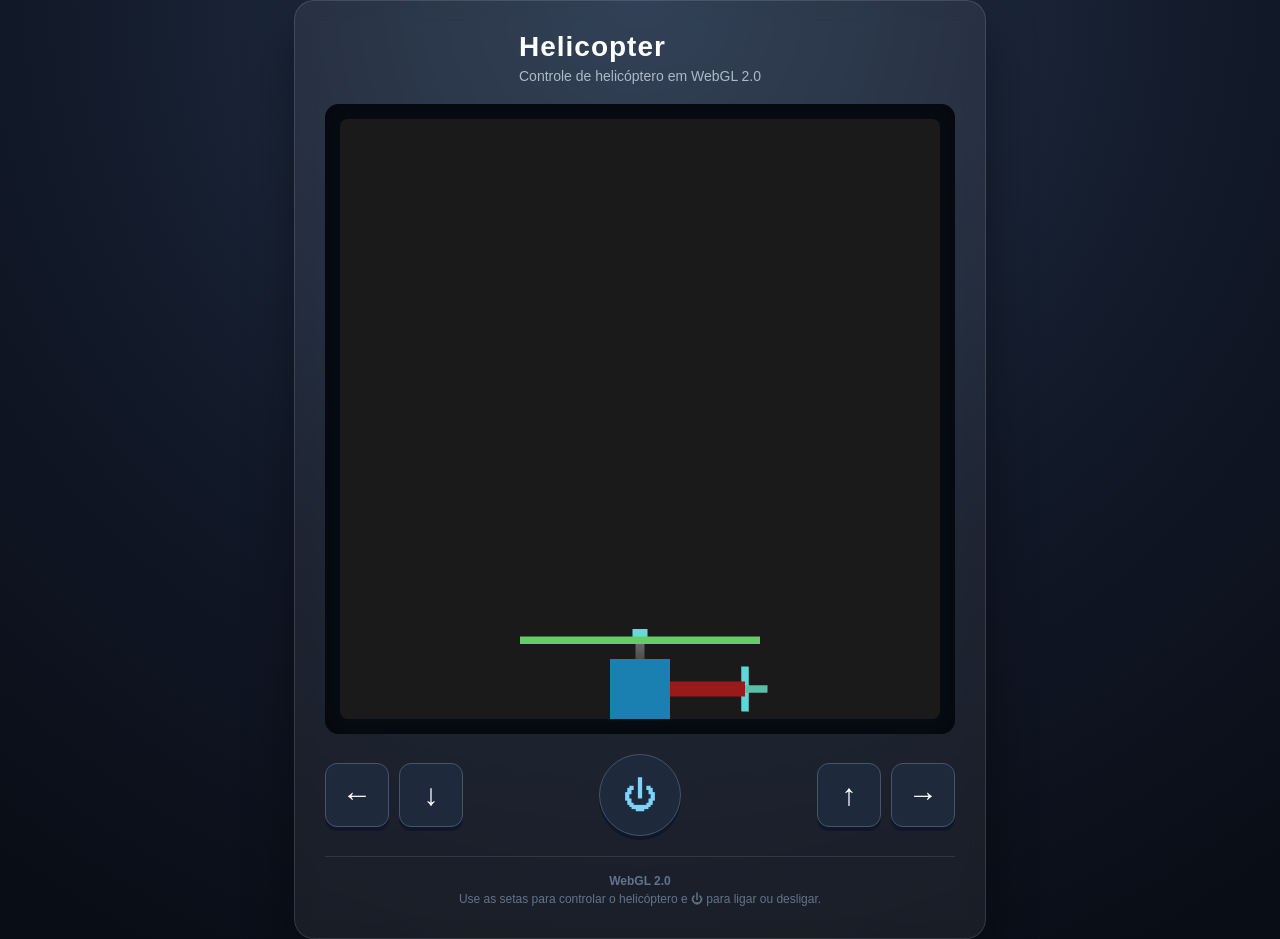
==== Exercicio5/Helicoptero/index.html @ cdbf2f28 "Adicionando Exercício 5 - Helicoptero" ====
<!DOCTYPE html>
<html lang="pt-BR">

<head>

    <meta charset="UTF-8">

    <meta name="viewport"
          content="width=device-width, initial-scale=1.0">

    <title>Helicopter</title>

    <style>

        * {
            box-sizing: border-box;
        }

        body {
            margin: 0;
            min-height: 100vh;

            display: flex;
            justify-content: center;
            align-items: center;

            font-family: Arial, Helvetica, sans-serif;

            background:
                radial-gradient(
                    circle at top,
                    #26364d,
                    #111827 55%,
                    #080c14
                );

            color: white;
        }


        /* ==================================================
           CONTAINER PRINCIPAL
        ================================================== */

        .container {
            display: flex;
            flex-direction: column;
            align-items: center;

            gap: 20px;

            padding: 30px;

            background: rgba(255, 255, 255, 0.06);

            border: 1px solid rgba(255, 255, 255, 0.12);

            border-radius: 20px;

            box-shadow:
                0 20px 50px rgba(0, 0, 0, 0.4);

            backdrop-filter: blur(10px);
        }


        /* ==================================================
           TÍTULO
        ================================================== */

        h1 {
            margin: 0;

            font-size: 28px;

            letter-spacing: 1px;
        }

        .subtitle {
            margin: 5px 0 0;

            color: #aeb9c9;

            font-size: 14px;

            text-align: center;
        }


        /* ==================================================
           CANVAS
        ================================================== */

        .canvas-container {
            display: flex;
            justify-content: center;
            align-items: center;

            padding: 15px;

            background: #080c14;

            border-radius: 14px;

            box-shadow:
                inset 0 0 30px rgba(0, 0, 0, 0.5);
        }

        canvas {
            display: block;

            width: 600px;
            height: 600px;

            max-width: 100%;

            border-radius: 8px;
        }


        /* ==================================================
           PAINEL DOS CONTROLES
        ================================================== */

        .control-panel {
            width: 100%;

            display: grid;

            grid-template-columns: 1fr auto 1fr;

            align-items: center;

            column-gap: 25px;
        }


        /* ==================================================
           CONTROLES ESQUERDA / DIREITA
        ================================================== */

        .control-group {
            display: flex;

            align-items: center;

            gap: 10px;
        }

        .control-group.left {
            justify-content: flex-start;
        }

        .control-group.right {
            justify-content: flex-end;
        }


        /* ==================================================
           BOTÕES DE MOVIMENTO
        ================================================== */

        .control-button {
            width: 64px;
            height: 64px;

            display: flex;
            justify-content: center;
            align-items: center;

            padding: 0;

            border: 1px solid #475569;

            border-radius: 12px;

            background: #1e293b;

            color: white;

            font-size: 30px;

            cursor: pointer;

            user-select: none;
            -webkit-user-select: none;

            touch-action: none;

            box-shadow:
                0 4px 0 #0f172a;

            transition:
                transform 0.05s,
                background 0.1s;
        }

        .control-button:hover {
            background: #334155;
        }

        .control-button:active {
            transform: translateY(4px);

            box-shadow:
                0 0 0 #0f172a;

            background: #475569;
        }


        /* ==================================================
           BOTÃO LIGAR / DESLIGAR
        ================================================== */

        .start-button {
            width: 82px;
            height: 82px;

            display: flex;
            justify-content: center;
            align-items: center;

            padding: 0;

            border: 1px solid #475569;

            border-radius: 50%;

            background: #1e293b;

            color: #7dd3fc;

            font-size: 34px;

            cursor: pointer;

            user-select: none;
            -webkit-user-select: none;

            touch-action: none;

            box-shadow:
                0 4px 0 #0f172a;

            transition:
                transform 0.05s,
                background 0.1s;
        }

        .start-button:hover {
            background: #334155;
        }

        .start-button:active {
            transform: translateY(4px);

            box-shadow:
                0 0 0 #0f172a;

            background: #475569;
        }


        /* ==================================================
           RODAPÉ
        ================================================== */

        .footer {
            width: 100%;

            padding-top: 15px;

            border-top:
                1px solid rgba(255, 255, 255, 0.1);

            color: #64748b;

            font-size: 12px;

            line-height: 1.5;

            text-align: center;
        }


        /* ==================================================
           CELULAR
        ================================================== */

        @media (max-width: 650px) {

            body {
                align-items: flex-start;
            }

            .container {
                width: 100%;

                min-height: 100vh;

                padding:
                    15px
                    10px
                    20px;

                border-radius: 0;

                gap: 15px;
            }

            h1 {
                font-size: 24px;
            }

            .subtitle {
                font-size: 12px;
            }

            .canvas-container {
                width: 100%;

                padding: 8px;
            }

            canvas {
                width: 100%;
                height: auto;
            }


            /* Controles ocupam toda a largura */

            .control-panel {
                width: 100%;

                column-gap: 8px;
            }


            .control-group {
                gap: 6px;
            }

            .control-button {
                width: 58px;
                height: 58px;

                font-size: 26px;
            }

            .start-button {
                width: 72px;
                height: 72px;

                font-size: 30px;
            }

            .footer {
                font-size: 11px;
            }
        }


        /* ==================================================
           CELULARES PEQUENOS
        ================================================== */

        @media (max-width: 400px) {

            .container {
                padding-left: 6px;
                padding-right: 6px;
            }

            .control-group {
                gap: 4px;
            }

            .control-button {
                width: 52px;
                height: 52px;

                font-size: 23px;
            }

            .start-button {
                width: 64px;
                height: 64px;

                font-size: 27px;
            }
        }

    </style>

</head>


<body>

    <div class="container">


        <!-- ==================================================
             TÍTULO
        ================================================== -->

        <div>

            <h1>Helicopter</h1>

            <p class="subtitle">
                Controle de helicóptero em WebGL 2.0
            </p>

        </div>


        <!-- ==================================================
             CANVAS
        ================================================== -->

        <div class="canvas-container">

            <canvas
                id="canvas"
                width="600"
                height="600">
            </canvas>

        </div>


        <!-- ==================================================
             CONTROLES
        ================================================== -->

        <div class="control-panel">


            <!-- ==============================================
                 POLEGAR ESQUERDO
            =============================================== -->

            <div class="control-group left">

                <button
                    id="btnLeft"
                    class="control-button">
                    ←
                </button>

                <button
                    id="btnDown"
                    class="control-button">
                    ↓
                </button>

            </div>


            <!-- ==============================================
                 BOTÃO CENTRAL
            =============================================== -->

            <button
                id="btnStart"
                class="start-button">
                ⏻
            </button>


            <!-- ==============================================
                 POLEGAR DIREITO
            =============================================== -->

            <div class="control-group right">

                <button
                    id="btnUp"
                    class="control-button">
                    ↑
                </button>

                <button
                    id="btnRight"
                    class="control-button">
                    →
                </button>

            </div>

        </div>


        <!-- ==================================================
             RODAPÉ
        ================================================== -->

        <div class="footer">

            <strong>WebGL 2.0</strong><br>

            Use as setas para controlar o helicóptero
            e ⏻ para ligar ou desligar.

        </div>

    </div>


    <!-- ==================================================
         JAVASCRIPT
    ================================================== -->

    <script src="m4.js"></script>
    <script src="helicopterGeometry.js"></script>
    <script src="renderer.js"></script>
    <script src="sceneObject.js"></script>
    <script src="scene.js"></script>
    <script src="main.js"></script>

</body>

</html>
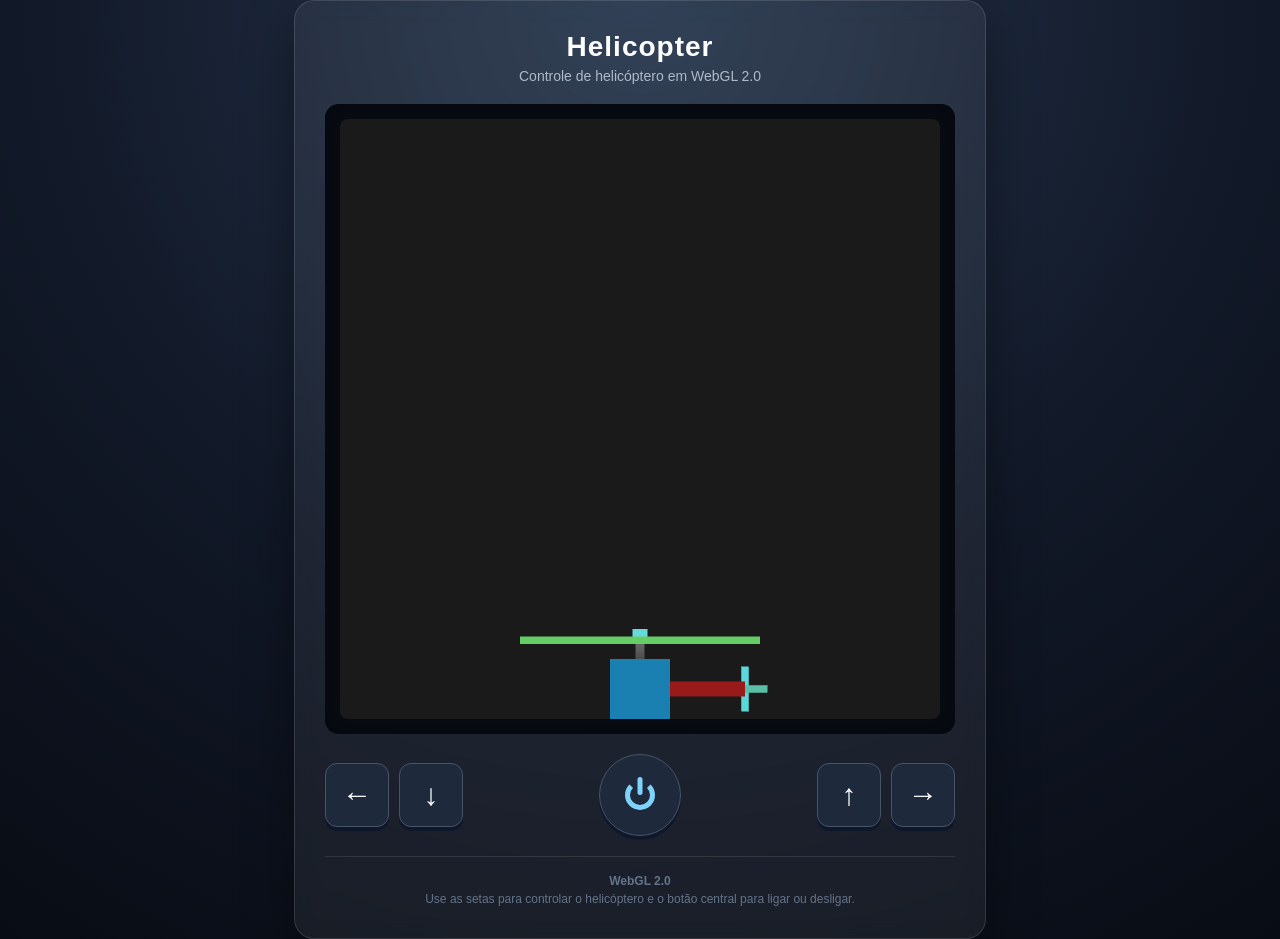
==== commit 2f73e144: "Melhorando ajustes para o celular" ====
--- a/Exercicio5/Helicoptero/index.html
+++ b/Exercicio5/Helicoptero/index.html
@@ -10,11 +10,17 @@
 
     <title>Helicopter</title>
 
+
     <style>
 
         * {
             box-sizing: border-box;
         }
+
+
+        /* ==================================================
+           PÁGINA
+        ================================================== */
 
         body {
             margin: 0;
@@ -74,7 +80,10 @@
             font-size: 28px;
 
             letter-spacing: 1px;
-        }
+
+            text-align: center;
+        }
+
 
         .subtitle {
             margin: 5px 0 0;
@@ -106,6 +115,7 @@
                 inset 0 0 30px rgba(0, 0, 0, 0.5);
         }
 
+
         canvas {
             display: block;
 
@@ -127,7 +137,10 @@
 
             display: grid;
 
-            grid-template-columns: 1fr auto 1fr;
+            grid-template-columns:
+                1fr
+                auto
+                1fr;
 
             align-items: center;
 
@@ -136,7 +149,7 @@
 
 
         /* ==================================================
-           CONTROLES ESQUERDA / DIREITA
+           GRUPOS ESQUERDO / DIREITO
         ================================================== */
 
         .control-group {
@@ -147,10 +160,12 @@
             gap: 10px;
         }
 
+
         .control-group.left {
             justify-content: flex-start;
         }
 
+
         .control-group.right {
             justify-content: flex-end;
         }
@@ -161,6 +176,7 @@
         ================================================== */
 
         .control-button {
+
             width: 64px;
             height: 64px;
 
@@ -178,12 +194,17 @@
 
             color: white;
 
+            font-family: Arial, Helvetica, sans-serif;
+
             font-size: 30px;
+
+            line-height: 1;
 
             cursor: pointer;
 
             user-select: none;
             -webkit-user-select: none;
+            -webkit-touch-callout: none;
 
             touch-action: none;
 
@@ -195,10 +216,12 @@
                 background 0.1s;
         }
 
+
         .control-button:hover {
             background: #334155;
         }
 
+
         .control-button:active {
             transform: translateY(4px);
 
@@ -214,6 +237,7 @@
         ================================================== */
 
         .start-button {
+
             width: 82px;
             height: 82px;
 
@@ -231,12 +255,11 @@
 
             color: #7dd3fc;
 
-            font-size: 34px;
-
             cursor: pointer;
 
             user-select: none;
             -webkit-user-select: none;
+            -webkit-touch-callout: none;
 
             touch-action: none;
 
@@ -248,10 +271,12 @@
                 background 0.1s;
         }
 
+
         .start-button:hover {
             background: #334155;
         }
 
+
         .start-button:active {
             transform: translateY(4px);
 
@@ -263,10 +288,53 @@
 
 
         /* ==================================================
+           ÍCONE POWER
+        ================================================== */
+
+        .power-icon {
+
+            position: relative;
+
+            width: 30px;
+            height: 30px;
+
+            display: block;
+
+            border: 5px solid currentColor;
+
+            border-top-color: transparent;
+
+            border-radius: 50%;
+        }
+
+
+        .power-icon::before {
+
+            content: "";
+
+            position: absolute;
+
+            left: 50%;
+            top: -8px;
+
+            width: 5px;
+            height: 18px;
+
+            transform:
+                translateX(-50%);
+
+            background: currentColor;
+
+            border-radius: 3px;
+        }
+
+
+        /* ==================================================
            RODAPÉ
         ================================================== */
 
         .footer {
+
             width: 100%;
 
             padding-top: 15px;
@@ -291,105 +359,196 @@
         @media (max-width: 650px) {
 
             body {
+
                 align-items: flex-start;
-            }
+
+            }
+
 
             .container {
+
+                width: 100vw;
+
+                min-height: 100vh;
+
+                padding:
+                    12px
+                    6px
+                    20px;
+
+                border-radius: 0;
+
+                gap: 12px;
+
+            }
+
+
+            h1 {
+
+                font-size: 24px;
+
+            }
+
+
+            .subtitle {
+
+                font-size: 12px;
+
+            }
+
+
+            /* ----------------------------------------------
+               CANVAS MAIOR
+            ---------------------------------------------- */
+
+            .canvas-container {
+
+                width: 98vw;
+
+                padding: 6px;
+
+            }
+
+
+            canvas {
+
                 width: 100%;
 
-                min-height: 100vh;
-
-                padding:
-                    15px
-                    10px
-                    20px;
-
-                border-radius: 0;
-
-                gap: 15px;
-            }
-
-            h1 {
+                height: auto;
+
+            }
+
+
+            /* ----------------------------------------------
+               CONTROLES
+            ---------------------------------------------- */
+
+            .control-panel {
+
+                width: 98vw;
+
+                column-gap: 8px;
+
+            }
+
+
+            .control-group {
+
+                gap: 6px;
+
+            }
+
+
+            .control-button {
+
+                width: 62px;
+
+                height: 62px;
+
+                font-size: 27px;
+
+            }
+
+
+            .start-button {
+
+                width: 74px;
+
+                height: 74px;
+
+            }
+
+
+            .power-icon {
+
+                width: 27px;
+
+                height: 27px;
+
+                border-width: 4px;
+
+            }
+
+
+            .power-icon::before {
+
+                width: 4px;
+
+                height: 16px;
+
+            }
+
+
+            .footer {
+
+                font-size: 11px;
+
+            }
+
+        }
+
+
+        /* ==================================================
+           CELULARES PEQUENOS
+        ================================================== */
+
+        @media (max-width: 400px) {
+
+            .container {
+
+                padding-left: 4px;
+
+                padding-right: 4px;
+
+            }
+
+
+            .control-group {
+
+                gap: 4px;
+
+            }
+
+
+            .control-button {
+
+                width: 54px;
+
+                height: 54px;
+
                 font-size: 24px;
-            }
-
-            .subtitle {
-                font-size: 12px;
-            }
-
-            .canvas-container {
-                width: 100%;
-
-                padding: 8px;
-            }
-
-            canvas {
-                width: 100%;
-                height: auto;
-            }
-
-
-            /* Controles ocupam toda a largura */
-
-            .control-panel {
-                width: 100%;
-
-                column-gap: 8px;
-            }
-
-
-            .control-group {
-                gap: 6px;
-            }
-
-            .control-button {
-                width: 58px;
-                height: 58px;
-
-                font-size: 26px;
-            }
+
+            }
+
 
             .start-button {
-                width: 72px;
-                height: 72px;
-
-                font-size: 30px;
-            }
-
-            .footer {
-                font-size: 11px;
-            }
-        }
-
-
-        /* ==================================================
-           CELULARES PEQUENOS
-        ================================================== */
-
-        @media (max-width: 400px) {
-
-            .container {
-                padding-left: 6px;
-                padding-right: 6px;
-            }
-
-            .control-group {
-                gap: 4px;
-            }
-
-            .control-button {
-                width: 52px;
-                height: 52px;
-
-                font-size: 23px;
-            }
-
-            .start-button {
-                width: 64px;
-                height: 64px;
-
-                font-size: 27px;
-            }
+
+                width: 66px;
+
+                height: 66px;
+
+            }
+
+
+            .power-icon {
+
+                width: 25px;
+
+                height: 25px;
+
+                border-width: 4px;
+
+            }
+
+
+            .power-icon::before {
+
+                width: 4px;
+
+                height: 15px;
+
+            }
+
         }
 
     </style>
@@ -398,6 +557,7 @@
 
 
 <body>
+
 
     <div class="container">
 
@@ -447,13 +607,16 @@
 
                 <button
                     id="btnLeft"
-                    class="control-button">
+                    class="control-button"
+                    aria-label="Mover para esquerda">
                     ←
                 </button>
 
+
                 <button
                     id="btnDown"
-                    class="control-button">
+                    class="control-button"
+                    aria-label="Mover para baixo">
                     ↓
                 </button>
 
@@ -466,8 +629,11 @@
 
             <button
                 id="btnStart"
-                class="start-button">
-                ⏻
+                class="start-button"
+                aria-label="Ligar ou desligar helicóptero">
+
+                <span class="power-icon"></span>
+
             </button>
 
 
@@ -479,13 +645,16 @@
 
                 <button
                     id="btnUp"
-                    class="control-button">
+                    class="control-button"
+                    aria-label="Mover para cima">
                     ↑
                 </button>
 
+
                 <button
                     id="btnRight"
-                    class="control-button">
+                    class="control-button"
+                    aria-label="Mover para direita">
                     →
                 </button>
 
@@ -503,7 +672,7 @@
             <strong>WebGL 2.0</strong><br>
 
             Use as setas para controlar o helicóptero
-            e ⏻ para ligar ou desligar.
+            e o botão central para ligar ou desligar.
 
         </div>
 
@@ -515,12 +684,18 @@
     ================================================== -->
 
     <script src="m4.js"></script>
+
     <script src="helicopterGeometry.js"></script>
+
     <script src="renderer.js"></script>
+
     <script src="sceneObject.js"></script>
+
     <script src="scene.js"></script>
+
     <script src="main.js"></script>
 
+
 </body>
 
 </html>
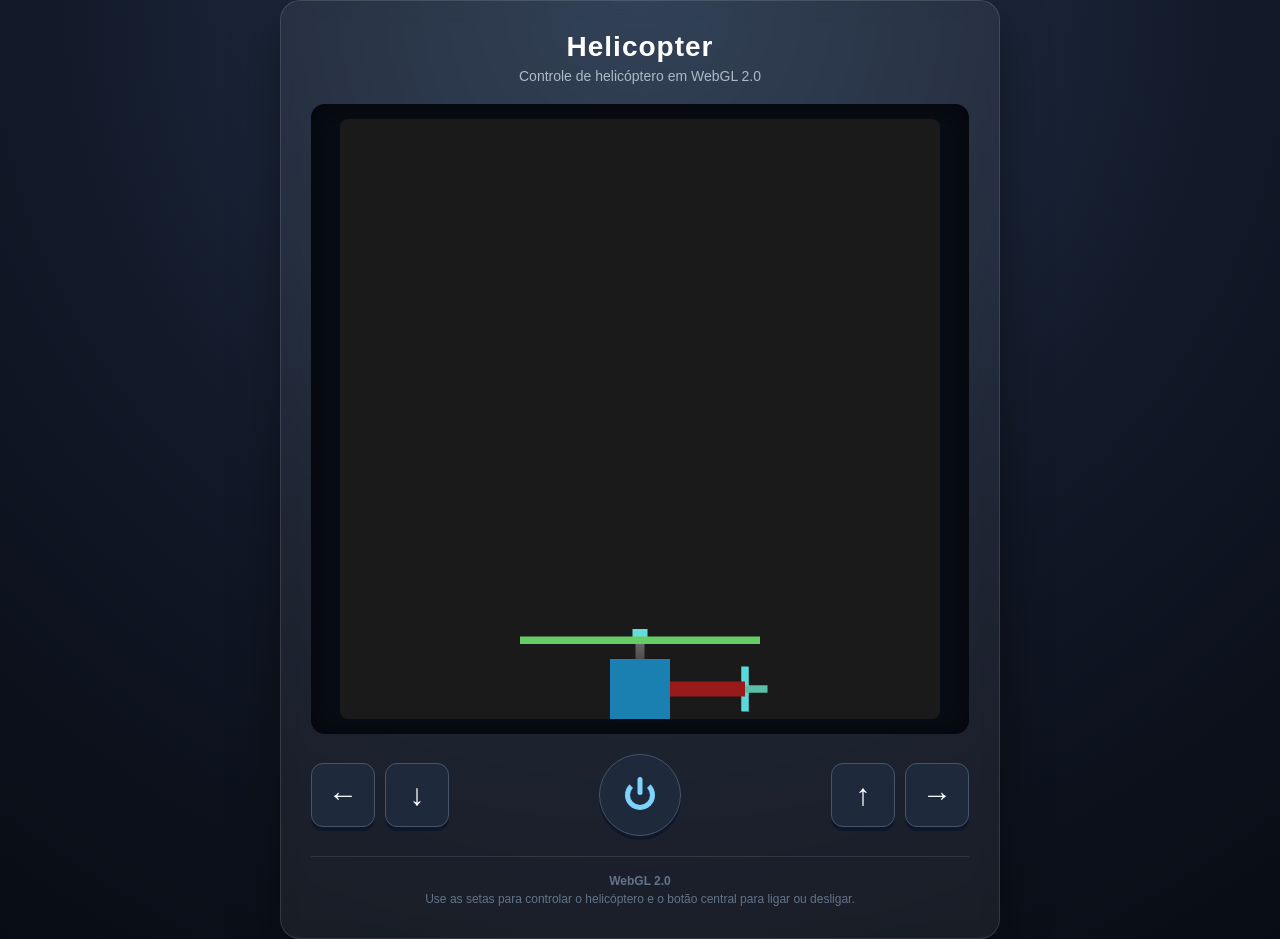
==== commit 33a33969: "Melhorando comportamento no celular" ====
--- a/Exercicio5/Helicoptero/index.html
+++ b/Exercicio5/Helicoptero/index.html
@@ -6,7 +6,9 @@
     <meta charset="UTF-8">
 
     <meta name="viewport"
-          content="width=device-width, initial-scale=1.0">
+          content="width=device-width, initial-scale=1.0,
+                   maximum-scale=1.0,
+                   user-scalable=no">
 
     <title>Helicopter</title>
 
@@ -18,12 +20,19 @@
         }
 
 
-        /* ==================================================
-           PÁGINA
-        ================================================== */
-
+        html,
         body {
             margin: 0;
+            padding: 0;
+
+            width: 100%;
+            min-height: 100%;
+
+            overflow-x: hidden;
+        }
+
+
+        body {
             min-height: 100vh;
 
             display: flex;
@@ -41,14 +50,20 @@
                 );
 
             color: white;
-        }
-
-
-        /* ==================================================
-           CONTAINER PRINCIPAL
+
+            user-select: none;
+            -webkit-user-select: none;
+            -webkit-touch-callout: none;
+        }
+
+
+        /* ==================================================
+           CONTAINER
         ================================================== */
 
         .container {
+            width: min(100%, 720px);
+
             display: flex;
             flex-direction: column;
             align-items: center;
@@ -101,6 +116,9 @@
         ================================================== */
 
         .canvas-container {
+
+            width: 100%;
+
             display: flex;
             justify-content: center;
             align-items: center;
@@ -113,10 +131,13 @@
 
             box-shadow:
                 inset 0 0 30px rgba(0, 0, 0, 0.5);
+
+            touch-action: none;
         }
 
 
         canvas {
+
             display: block;
 
             width: 600px;
@@ -124,15 +145,20 @@
 
             max-width: 100%;
 
+            aspect-ratio: 1 / 1;
+
             border-radius: 8px;
-        }
-
-
-        /* ==================================================
-           PAINEL DOS CONTROLES
+
+            touch-action: none;
+        }
+
+
+        /* ==================================================
+           CONTROLES
         ================================================== */
 
         .control-panel {
+
             width: 100%;
 
             display: grid;
@@ -145,19 +171,20 @@
             align-items: center;
 
             column-gap: 25px;
-        }
-
-
-        /* ==================================================
-           GRUPOS ESQUERDO / DIREITO
-        ================================================== */
+
+            touch-action: none;
+        }
+
 
         .control-group {
+
             display: flex;
 
             align-items: center;
 
             gap: 10px;
+
+            touch-action: none;
         }
 
 
@@ -202,12 +229,16 @@
 
             cursor: pointer;
 
+            outline: none;
+
             user-select: none;
             -webkit-user-select: none;
             -webkit-touch-callout: none;
 
             touch-action: none;
 
+            -webkit-tap-highlight-color: transparent;
+
             box-shadow:
                 0 4px 0 #0f172a;
 
@@ -233,7 +264,7 @@
 
 
         /* ==================================================
-           BOTÃO LIGAR / DESLIGAR
+           BOTÃO POWER
         ================================================== */
 
         .start-button {
@@ -257,12 +288,16 @@
 
             cursor: pointer;
 
+            outline: none;
+
             user-select: none;
             -webkit-user-select: none;
             -webkit-touch-callout: none;
 
             touch-action: none;
 
+            -webkit-tap-highlight-color: transparent;
+
             box-shadow:
                 0 4px 0 #0f172a;
 
@@ -360,7 +395,9 @@
 
             body {
 
-                align-items: flex-start;
+                display: block;
+
+                min-height: 100vh;
 
             }
 
@@ -368,44 +405,55 @@
             .container {
 
                 width: 100vw;
+                max-width: none;
 
                 min-height: 100vh;
 
                 padding:
-                    12px
-                    6px
-                    20px;
+                    10px
+                    8px
+                    18px;
+
+                gap: 10px;
+
+                border: none;
 
                 border-radius: 0;
 
-                gap: 12px;
-
+                box-shadow: none;
+
+                background:
+                    rgba(255, 255, 255, 0.03);
             }
 
 
             h1 {
 
-                font-size: 24px;
+                font-size: 23px;
 
             }
 
 
             .subtitle {
 
-                font-size: 12px;
+                margin-top: 3px;
+
+                font-size: 11px;
 
             }
 
 
             /* ----------------------------------------------
-               CANVAS MAIOR
+               CANVAS
             ---------------------------------------------- */
 
             .canvas-container {
 
-                width: 98vw;
-
-                padding: 6px;
+                width: calc(100vw - 16px);
+
+                padding: 5px;
+
+                border-radius: 12px;
 
             }
 
@@ -414,7 +462,11 @@
 
                 width: 100%;
 
+                max-width: none;
+
                 height: auto;
+
+                aspect-ratio: 1 / 1;
 
             }
 
@@ -425,45 +477,50 @@
 
             .control-panel {
 
-                width: 98vw;
-
-                column-gap: 8px;
+                width: calc(100vw - 16px);
+
+                grid-template-columns:
+                    1fr
+                    auto
+                    1fr;
+
+                column-gap: 5px;
 
             }
 
 
             .control-group {
 
-                gap: 6px;
+                gap: 5px;
 
             }
 
 
             .control-button {
 
-                width: 62px;
-
-                height: 62px;
-
-                font-size: 27px;
+                width: 64px;
+
+                height: 64px;
+
+                font-size: 28px;
 
             }
 
 
             .start-button {
 
-                width: 74px;
-
-                height: 74px;
+                width: 76px;
+
+                height: 76px;
 
             }
 
 
             .power-icon {
 
-                width: 27px;
-
-                height: 27px;
+                width: 28px;
+
+                height: 28px;
 
                 border-width: 4px;
 
@@ -474,47 +531,61 @@
 
                 width: 4px;
 
-                height: 16px;
+                height: 17px;
 
             }
 
 
             .footer {
 
-                font-size: 11px;
-
-            }
-
-        }
-
-
-        /* ==================================================
-           CELULARES PEQUENOS
-        ================================================== */
-
-        @media (max-width: 400px) {
+                padding-top: 8px;
+
+                font-size: 10px;
+
+            }
+        }
+
+
+        /* ==================================================
+           CELULAR PEQUENO
+        ================================================== */
+
+        @media (max-width: 380px) {
 
             .container {
 
-                padding-left: 4px;
-
-                padding-right: 4px;
+                padding-left: 5px;
+                padding-right: 5px;
+
+            }
+
+
+            .canvas-container {
+
+                width: calc(100vw - 10px);
+
+            }
+
+
+            .control-panel {
+
+                width: calc(100vw - 10px);
 
             }
 
 
             .control-group {
 
-                gap: 4px;
+                gap: 3px;
 
             }
 
 
             .control-button {
 
-                width: 54px;
-
-                height: 54px;
+                width: 56px;
+
+                height: 56px;
 
                 font-size: 24px;
 
@@ -523,32 +594,11 @@
 
             .start-button {
 
-                width: 66px;
-
-                height: 66px;
-
-            }
-
-
-            .power-icon {
-
-                width: 25px;
-
-                height: 25px;
-
-                border-width: 4px;
-
-            }
-
-
-            .power-icon::before {
-
-                width: 4px;
-
-                height: 15px;
-
-            }
-
+                width: 68px;
+
+                height: 68px;
+
+            }
         }
 
     </style>
@@ -599,37 +649,40 @@
         <div class="control-panel">
 
 
-            <!-- ==============================================
-                 POLEGAR ESQUERDO
-            =============================================== -->
+            <!-- POLEGAR ESQUERDO -->
 
             <div class="control-group left">
 
                 <button
                     id="btnLeft"
                     class="control-button"
+                    type="button"
                     aria-label="Mover para esquerda">
+
                     ←
+
                 </button>
 
 
                 <button
                     id="btnDown"
                     class="control-button"
+                    type="button"
                     aria-label="Mover para baixo">
+
                     ↓
+
                 </button>
 
             </div>
 
 
-            <!-- ==============================================
-                 BOTÃO CENTRAL
-            =============================================== -->
+            <!-- BOTÃO CENTRAL -->
 
             <button
                 id="btnStart"
                 class="start-button"
+                type="button"
                 aria-label="Ligar ou desligar helicóptero">
 
                 <span class="power-icon"></span>
@@ -637,25 +690,29 @@
             </button>
 
 
-            <!-- ==============================================
-                 POLEGAR DIREITO
-            =============================================== -->
+            <!-- POLEGAR DIREITO -->
 
             <div class="control-group right">
 
                 <button
                     id="btnUp"
                     class="control-button"
+                    type="button"
                     aria-label="Mover para cima">
+
                     ↑
+
                 </button>
 
 
                 <button
                     id="btnRight"
                     class="control-button"
+                    type="button"
                     aria-label="Mover para direita">
+
                     →
+
                 </button>
 
             </div>
@@ -684,18 +741,12 @@
     ================================================== -->
 
     <script src="m4.js"></script>
-
     <script src="helicopterGeometry.js"></script>
-
     <script src="renderer.js"></script>
-
     <script src="sceneObject.js"></script>
-
     <script src="scene.js"></script>
-
     <script src="main.js"></script>
 
-
 </body>
 
-</html>+</html>
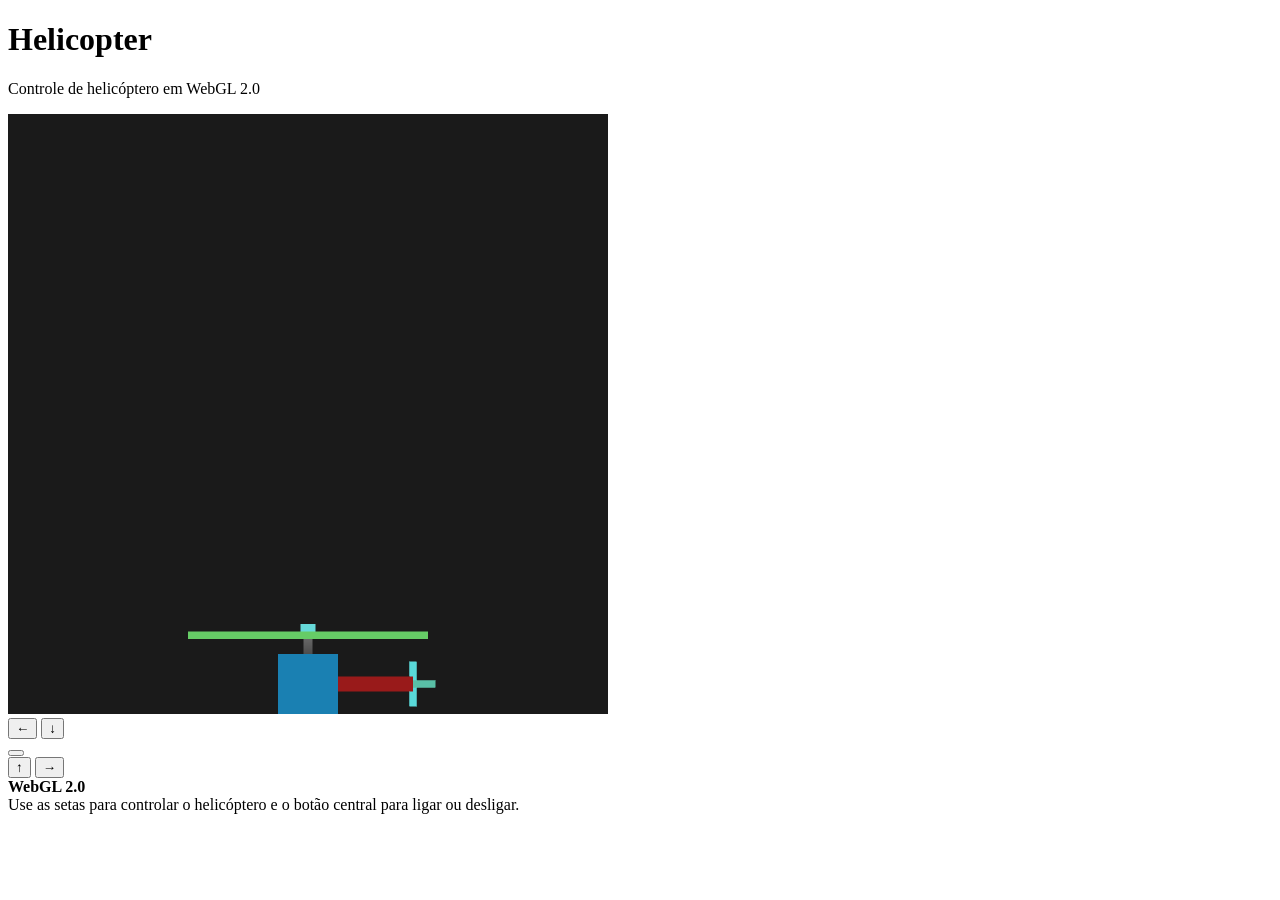
==== commit bf691729: "Migrate styles to external stylesheet Removed internal CSS styles and added a link to an external st" ====
--- a/Exercicio5/Helicoptero/index.html
+++ b/Exercicio5/Helicoptero/index.html
@@ -6,602 +6,14 @@
     <meta charset="UTF-8">
 
     <meta name="viewport"
-          content="width=device-width, initial-scale=1.0,
+          content="width=device-width,
+                   initial-scale=1.0,
                    maximum-scale=1.0,
                    user-scalable=no">
 
     <title>Helicopter</title>
 
-
-    <style>
-
-        * {
-            box-sizing: border-box;
-        }
-
-
-        html,
-        body {
-            margin: 0;
-            padding: 0;
-
-            width: 100%;
-            min-height: 100%;
-
-            overflow-x: hidden;
-        }
-
-
-        body {
-            min-height: 100vh;
-
-            display: flex;
-            justify-content: center;
-            align-items: center;
-
-            font-family: Arial, Helvetica, sans-serif;
-
-            background:
-                radial-gradient(
-                    circle at top,
-                    #26364d,
-                    #111827 55%,
-                    #080c14
-                );
-
-            color: white;
-
-            user-select: none;
-            -webkit-user-select: none;
-            -webkit-touch-callout: none;
-        }
-
-
-        /* ==================================================
-           CONTAINER
-        ================================================== */
-
-        .container {
-            width: min(100%, 720px);
-
-            display: flex;
-            flex-direction: column;
-            align-items: center;
-
-            gap: 20px;
-
-            padding: 30px;
-
-            background: rgba(255, 255, 255, 0.06);
-
-            border: 1px solid rgba(255, 255, 255, 0.12);
-
-            border-radius: 20px;
-
-            box-shadow:
-                0 20px 50px rgba(0, 0, 0, 0.4);
-
-            backdrop-filter: blur(10px);
-        }
-
-
-        /* ==================================================
-           TÍTULO
-        ================================================== */
-
-        h1 {
-            margin: 0;
-
-            font-size: 28px;
-
-            letter-spacing: 1px;
-
-            text-align: center;
-        }
-
-
-        .subtitle {
-            margin: 5px 0 0;
-
-            color: #aeb9c9;
-
-            font-size: 14px;
-
-            text-align: center;
-        }
-
-
-        /* ==================================================
-           CANVAS
-        ================================================== */
-
-        .canvas-container {
-
-            width: 100%;
-
-            display: flex;
-            justify-content: center;
-            align-items: center;
-
-            padding: 15px;
-
-            background: #080c14;
-
-            border-radius: 14px;
-
-            box-shadow:
-                inset 0 0 30px rgba(0, 0, 0, 0.5);
-
-            touch-action: none;
-        }
-
-
-        canvas {
-
-            display: block;
-
-            width: 600px;
-            height: 600px;
-
-            max-width: 100%;
-
-            aspect-ratio: 1 / 1;
-
-            border-radius: 8px;
-
-            touch-action: none;
-        }
-
-
-        /* ==================================================
-           CONTROLES
-        ================================================== */
-
-        .control-panel {
-
-            width: 100%;
-
-            display: grid;
-
-            grid-template-columns:
-                1fr
-                auto
-                1fr;
-
-            align-items: center;
-
-            column-gap: 25px;
-
-            touch-action: none;
-        }
-
-
-        .control-group {
-
-            display: flex;
-
-            align-items: center;
-
-            gap: 10px;
-
-            touch-action: none;
-        }
-
-
-        .control-group.left {
-            justify-content: flex-start;
-        }
-
-
-        .control-group.right {
-            justify-content: flex-end;
-        }
-
-
-        /* ==================================================
-           BOTÕES DE MOVIMENTO
-        ================================================== */
-
-        .control-button {
-
-            width: 64px;
-            height: 64px;
-
-            display: flex;
-            justify-content: center;
-            align-items: center;
-
-            padding: 0;
-
-            border: 1px solid #475569;
-
-            border-radius: 12px;
-
-            background: #1e293b;
-
-            color: white;
-
-            font-family: Arial, Helvetica, sans-serif;
-
-            font-size: 30px;
-
-            line-height: 1;
-
-            cursor: pointer;
-
-            outline: none;
-
-            user-select: none;
-            -webkit-user-select: none;
-            -webkit-touch-callout: none;
-
-            touch-action: none;
-
-            -webkit-tap-highlight-color: transparent;
-
-            box-shadow:
-                0 4px 0 #0f172a;
-
-            transition:
-                transform 0.05s,
-                background 0.1s;
-        }
-
-
-        .control-button:hover {
-            background: #334155;
-        }
-
-
-        .control-button:active {
-            transform: translateY(4px);
-
-            box-shadow:
-                0 0 0 #0f172a;
-
-            background: #475569;
-        }
-
-
-        /* ==================================================
-           BOTÃO POWER
-        ================================================== */
-
-        .start-button {
-
-            width: 82px;
-            height: 82px;
-
-            display: flex;
-            justify-content: center;
-            align-items: center;
-
-            padding: 0;
-
-            border: 1px solid #475569;
-
-            border-radius: 50%;
-
-            background: #1e293b;
-
-            color: #7dd3fc;
-
-            cursor: pointer;
-
-            outline: none;
-
-            user-select: none;
-            -webkit-user-select: none;
-            -webkit-touch-callout: none;
-
-            touch-action: none;
-
-            -webkit-tap-highlight-color: transparent;
-
-            box-shadow:
-                0 4px 0 #0f172a;
-
-            transition:
-                transform 0.05s,
-                background 0.1s;
-        }
-
-
-        .start-button:hover {
-            background: #334155;
-        }
-
-
-        .start-button:active {
-            transform: translateY(4px);
-
-            box-shadow:
-                0 0 0 #0f172a;
-
-            background: #475569;
-        }
-
-
-        /* ==================================================
-           ÍCONE POWER
-        ================================================== */
-
-        .power-icon {
-
-            position: relative;
-
-            width: 30px;
-            height: 30px;
-
-            display: block;
-
-            border: 5px solid currentColor;
-
-            border-top-color: transparent;
-
-            border-radius: 50%;
-        }
-
-
-        .power-icon::before {
-
-            content: "";
-
-            position: absolute;
-
-            left: 50%;
-            top: -8px;
-
-            width: 5px;
-            height: 18px;
-
-            transform:
-                translateX(-50%);
-
-            background: currentColor;
-
-            border-radius: 3px;
-        }
-
-
-        /* ==================================================
-           RODAPÉ
-        ================================================== */
-
-        .footer {
-
-            width: 100%;
-
-            padding-top: 15px;
-
-            border-top:
-                1px solid rgba(255, 255, 255, 0.1);
-
-            color: #64748b;
-
-            font-size: 12px;
-
-            line-height: 1.5;
-
-            text-align: center;
-        }
-
-
-        /* ==================================================
-           CELULAR
-        ================================================== */
-
-        @media (max-width: 650px) {
-
-            body {
-
-                display: block;
-
-                min-height: 100vh;
-
-            }
-
-
-            .container {
-
-                width: 100vw;
-                max-width: none;
-
-                min-height: 100vh;
-
-                padding:
-                    10px
-                    8px
-                    18px;
-
-                gap: 10px;
-
-                border: none;
-
-                border-radius: 0;
-
-                box-shadow: none;
-
-                background:
-                    rgba(255, 255, 255, 0.03);
-            }
-
-
-            h1 {
-
-                font-size: 23px;
-
-            }
-
-
-            .subtitle {
-
-                margin-top: 3px;
-
-                font-size: 11px;
-
-            }
-
-
-            /* ----------------------------------------------
-               CANVAS
-            ---------------------------------------------- */
-
-            .canvas-container {
-
-                width: calc(100vw - 16px);
-
-                padding: 5px;
-
-                border-radius: 12px;
-
-            }
-
-
-            canvas {
-
-                width: 100%;
-
-                max-width: none;
-
-                height: auto;
-
-                aspect-ratio: 1 / 1;
-
-            }
-
-
-            /* ----------------------------------------------
-               CONTROLES
-            ---------------------------------------------- */
-
-            .control-panel {
-
-                width: calc(100vw - 16px);
-
-                grid-template-columns:
-                    1fr
-                    auto
-                    1fr;
-
-                column-gap: 5px;
-
-            }
-
-
-            .control-group {
-
-                gap: 5px;
-
-            }
-
-
-            .control-button {
-
-                width: 64px;
-
-                height: 64px;
-
-                font-size: 28px;
-
-            }
-
-
-            .start-button {
-
-                width: 76px;
-
-                height: 76px;
-
-            }
-
-
-            .power-icon {
-
-                width: 28px;
-
-                height: 28px;
-
-                border-width: 4px;
-
-            }
-
-
-            .power-icon::before {
-
-                width: 4px;
-
-                height: 17px;
-
-            }
-
-
-            .footer {
-
-                padding-top: 8px;
-
-                font-size: 10px;
-
-            }
-        }
-
-
-        /* ==================================================
-           CELULAR PEQUENO
-        ================================================== */
-
-        @media (max-width: 380px) {
-
-            .container {
-
-                padding-left: 5px;
-                padding-right: 5px;
-
-            }
-
-
-            .canvas-container {
-
-                width: calc(100vw - 10px);
-
-            }
-
-
-            .control-panel {
-
-                width: calc(100vw - 10px);
-
-            }
-
-
-            .control-group {
-
-                gap: 3px;
-
-            }
-
-
-            .control-button {
-
-                width: 56px;
-
-                height: 56px;
-
-                font-size: 24px;
-
-            }
-
-
-            .start-button {
-
-                width: 68px;
-
-                height: 68px;
-
-            }
-        }
-
-    </style>
+    <link rel="stylesheet" href="style.css">
 
 </head>
 
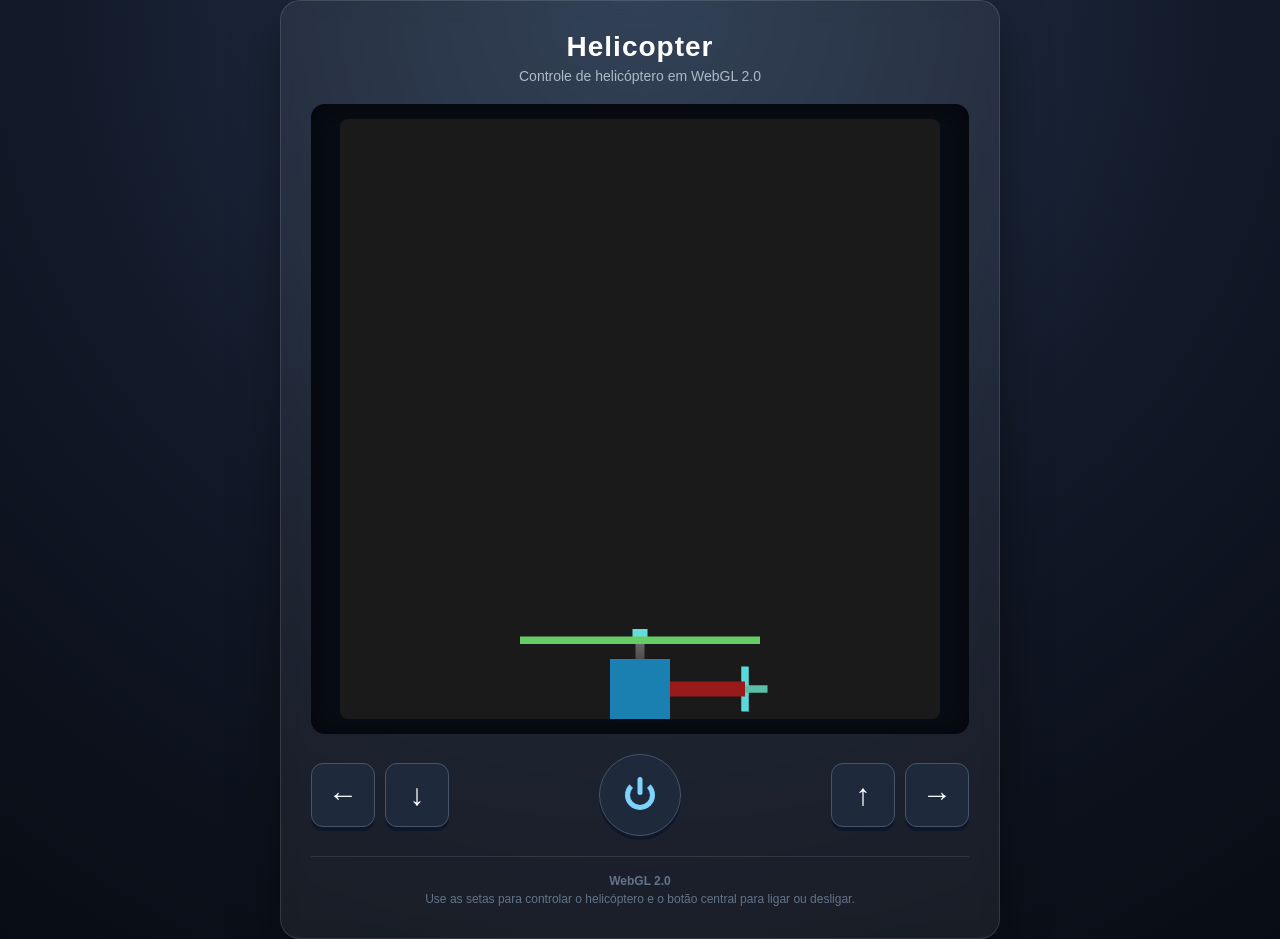
==== commit e19c25e3: "Update title from 'Helicopter' to 'Helicóptero'" ====
--- a/Exercicio5/Helicoptero/index.html
+++ b/Exercicio5/Helicoptero/index.html
@@ -11,7 +11,7 @@
                    maximum-scale=1.0,
                    user-scalable=no">
 
-    <title>Helicopter</title>
+    <title>Helicóptero</title>
 
     <link rel="stylesheet" href="style.css">
 
--- a/Exercicio5/Helicoptero/style.css
+++ b/Exercicio5/Helicoptero/style.css
@@ -0,0 +1,638 @@
+/* ==================================================
+   CONFIGURAÇÕES GERAIS
+================================================== */
+
+* {
+    box-sizing: border-box;
+}
+
+
+html,
+body {
+
+    margin: 0;
+    padding: 0;
+
+    width: 100%;
+    min-height: 100%;
+
+    overflow-x: hidden;
+}
+
+
+body {
+
+    min-height: 100vh;
+
+    display: flex;
+    justify-content: center;
+    align-items: center;
+
+    font-family:
+        Arial,
+        Helvetica,
+        sans-serif;
+
+    background:
+        radial-gradient(
+            circle at top,
+            #26364d,
+            #111827 55%,
+            #080c14
+        );
+
+    color: white;
+
+    user-select: none;
+    -webkit-user-select: none;
+    -webkit-touch-callout: none;
+}
+
+
+/* ==================================================
+   CONTAINER PRINCIPAL
+================================================== */
+
+.container {
+
+    width: min(100%, 720px);
+
+    display: flex;
+    flex-direction: column;
+    align-items: center;
+
+    gap: 20px;
+
+    padding: 30px;
+
+    background:
+        rgba(255, 255, 255, 0.06);
+
+    border:
+        1px solid rgba(255, 255, 255, 0.12);
+
+    border-radius: 20px;
+
+    box-shadow:
+        0 20px 50px rgba(0, 0, 0, 0.4);
+
+    backdrop-filter: blur(10px);
+}
+
+
+/* ==================================================
+   TÍTULO
+================================================== */
+
+h1 {
+
+    margin: 0;
+
+    font-size: 28px;
+
+    letter-spacing: 1px;
+
+    text-align: center;
+}
+
+
+.subtitle {
+
+    margin: 5px 0 0;
+
+    color: #aeb9c9;
+
+    font-size: 14px;
+
+    text-align: center;
+}
+
+
+/* ==================================================
+   CANVAS
+================================================== */
+
+.canvas-container {
+
+    width: 100%;
+
+    display: flex;
+    justify-content: center;
+    align-items: center;
+
+    padding: 15px;
+
+    background: #080c14;
+
+    border-radius: 14px;
+
+    box-shadow:
+        inset 0 0 30px rgba(0, 0, 0, 0.5);
+
+    touch-action: none;
+}
+
+
+canvas {
+
+    display: block;
+
+    width: 600px;
+    height: 600px;
+
+    max-width: 100%;
+
+    aspect-ratio: 1 / 1;
+
+    border-radius: 8px;
+
+    touch-action: none;
+}
+
+
+/* ==================================================
+   PAINEL DOS CONTROLES
+================================================== */
+
+.control-panel {
+
+    width: 100%;
+
+    display: grid;
+
+    grid-template-columns:
+        1fr
+        auto
+        1fr;
+
+    align-items: center;
+
+    column-gap: 25px;
+
+    touch-action: none;
+}
+
+
+/* ==================================================
+   GRUPOS DE CONTROLE
+================================================== */
+
+.control-group {
+
+    display: flex;
+
+    align-items: center;
+
+    gap: 10px;
+
+    touch-action: none;
+}
+
+
+.control-group.left {
+
+    justify-content: flex-start;
+}
+
+
+.control-group.right {
+
+    justify-content: flex-end;
+}
+
+
+/* ==================================================
+   BOTÕES DE MOVIMENTO
+================================================== */
+
+.control-button {
+
+    width: 64px;
+    height: 64px;
+
+    display: flex;
+    justify-content: center;
+    align-items: center;
+
+    padding: 0;
+
+    border:
+        1px solid #475569;
+
+    border-radius: 12px;
+
+    background: #1e293b;
+
+    color: white;
+
+    font-family:
+        Arial,
+        Helvetica,
+        sans-serif;
+
+    font-size: 30px;
+
+    line-height: 1;
+
+    cursor: pointer;
+
+    outline: none;
+
+    user-select: none;
+    -webkit-user-select: none;
+    -webkit-touch-callout: none;
+
+    touch-action: none;
+
+    -webkit-tap-highlight-color:
+        transparent;
+
+    box-shadow:
+        0 4px 0 #0f172a;
+
+    transition:
+        transform 0.05s,
+        background 0.1s;
+}
+
+
+.control-button:hover {
+
+    background: #334155;
+}
+
+
+.control-button:active {
+
+    transform:
+        translateY(4px);
+
+    box-shadow:
+        0 0 0 #0f172a;
+
+    background: #475569;
+}
+
+
+/* ==================================================
+   BOTÃO LIGAR / DESLIGAR
+================================================== */
+
+.start-button {
+
+    width: 82px;
+    height: 82px;
+
+    display: flex;
+    justify-content: center;
+    align-items: center;
+
+    padding: 0;
+
+    border:
+        1px solid #475569;
+
+    border-radius: 50%;
+
+    background: #1e293b;
+
+    color: #7dd3fc;
+
+    cursor: pointer;
+
+    outline: none;
+
+    user-select: none;
+    -webkit-user-select: none;
+    -webkit-touch-callout: none;
+
+    touch-action: none;
+
+    -webkit-tap-highlight-color:
+        transparent;
+
+    box-shadow:
+        0 4px 0 #0f172a;
+
+    transition:
+        transform 0.05s,
+        background 0.1s;
+}
+
+
+.start-button:hover {
+
+    background: #334155;
+}
+
+
+.start-button:active {
+
+    transform:
+        translateY(4px);
+
+    box-shadow:
+        0 0 0 #0f172a;
+
+    background: #475569;
+}
+
+
+/* ==================================================
+   ÍCONE POWER
+================================================== */
+
+.power-icon {
+
+    position: relative;
+
+    width: 30px;
+    height: 30px;
+
+    display: block;
+
+    border:
+        5px solid currentColor;
+
+    border-top-color:
+        transparent;
+
+    border-radius: 50%;
+}
+
+
+.power-icon::before {
+
+    content: "";
+
+    position: absolute;
+
+    left: 50%;
+    top: -8px;
+
+    width: 5px;
+    height: 18px;
+
+    transform:
+        translateX(-50%);
+
+    background:
+        currentColor;
+
+    border-radius: 3px;
+}
+
+
+/* ==================================================
+   RODAPÉ
+================================================== */
+
+.footer {
+
+    width: 100%;
+
+    padding-top: 15px;
+
+    border-top:
+        1px solid
+        rgba(255, 255, 255, 0.1);
+
+    color: #64748b;
+
+    font-size: 12px;
+
+    line-height: 1.5;
+
+    text-align: center;
+}
+
+
+/* ==================================================
+   DISPOSITIVOS TOUCH
+================================================== */
+
+@media (hover: none) and (pointer: coarse) {
+
+    body {
+
+        display: block;
+
+        width: 100vw;
+
+        min-height: 100dvh;
+
+        overflow-x: hidden;
+    }
+
+
+    .container {
+
+        width: 100vw;
+
+        max-width: none;
+
+        min-height: 100dvh;
+
+        padding:
+            10px
+            5px
+            15px;
+
+        gap: 10px;
+
+        border: none;
+
+        border-radius: 0;
+
+        box-shadow: none;
+
+        background:
+            rgba(255, 255, 255, 0.03);
+    }
+
+
+    h1 {
+
+        font-size: 23px;
+    }
+
+
+    .subtitle {
+
+        font-size: 11px;
+    }
+
+
+    /* ==================================================
+       CANVAS NO CELULAR
+    ================================================== */
+
+    .canvas-container {
+
+        width: 100vw;
+
+        padding: 4px;
+
+        border-radius: 10px;
+
+        touch-action: none;
+    }
+
+
+    canvas {
+
+        display: block;
+
+        width: 100%;
+
+        max-width: none;
+
+        height: auto;
+
+        aspect-ratio: 1 / 1;
+
+        touch-action: none;
+    }
+
+
+    /* ==================================================
+       CONTROLES NO CELULAR
+    ================================================== */
+
+    .control-panel {
+
+        width: 100%;
+
+        display: grid;
+
+        grid-template-columns:
+            1fr
+            auto
+            1fr;
+
+        column-gap: 5px;
+
+        touch-action: none;
+    }
+
+
+    .control-group {
+
+        gap: 5px;
+
+        touch-action: none;
+    }
+
+
+    .control-button {
+
+        width: 64px;
+
+        height: 64px;
+
+        font-size: 28px;
+
+        touch-action: none;
+
+        user-select: none;
+        -webkit-user-select: none;
+        -webkit-touch-callout: none;
+
+        -webkit-tap-highlight-color:
+            transparent;
+    }
+
+
+    .start-button {
+
+        width: 76px;
+
+        height: 76px;
+
+        touch-action: none;
+
+        user-select: none;
+        -webkit-user-select: none;
+        -webkit-touch-callout: none;
+
+        -webkit-tap-highlight-color:
+            transparent;
+    }
+
+
+    .power-icon {
+
+        width: 28px;
+
+        height: 28px;
+
+        border-width: 4px;
+    }
+
+
+    .power-icon::before {
+
+        width: 4px;
+
+        height: 17px;
+    }
+
+
+    .footer {
+
+        font-size: 10px;
+
+        padding-top: 8px;
+    }
+}
+
+
+/* ==================================================
+   CELULAR PEQUENO
+================================================== */
+
+@media (max-width: 380px) {
+
+    .container {
+
+        padding-left: 5px;
+
+        padding-right: 5px;
+    }
+
+
+    .canvas-container {
+
+        width: 100vw;
+    }
+
+
+    .control-panel {
+
+        width: 100%;
+    }
+
+
+    .control-group {
+
+        gap: 3px;
+    }
+
+
+    .control-button {
+
+        width: 56px;
+
+        height: 56px;
+
+        font-size: 24px;
+    }
+
+
+    .start-button {
+
+        width: 68px;
+
+        height: 68px;
+    }
+}
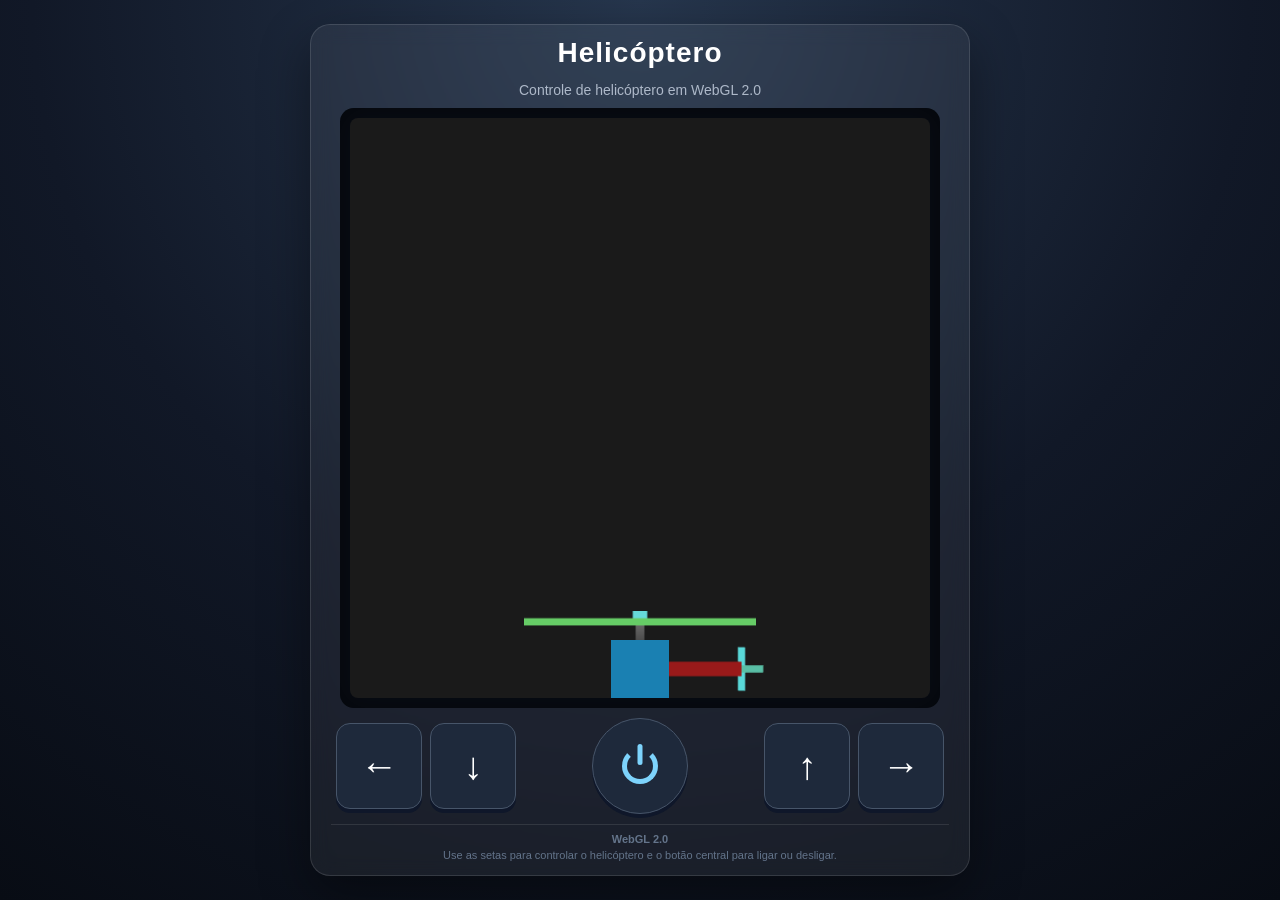
==== commit 4c2f2700: "Refactor HTML structure and add comments" ====
--- a/Exercicio5/Helicoptero/index.html
+++ b/Exercicio5/Helicoptero/index.html
@@ -5,38 +5,36 @@
 
     <meta charset="UTF-8">
 
+    <!--
+        Fundamental para que o celular utilize
+        a largura real da tela.
+    -->
     <meta name="viewport"
-          content="width=device-width,
-                   initial-scale=1.0,
-                   maximum-scale=1.0,
-                   user-scalable=no">
+          content="width=device-width, initial-scale=1.0">
 
     <title>Helicóptero</title>
 
-    <link rel="stylesheet" href="style.css">
+    <link rel="stylesheet"
+          href="style.css">
 
 </head>
 
 
-<body>
-
+<body oncontextmenu="return false;">
 
     <div class="container">
-
 
         <!-- ==================================================
              TÍTULO
         ================================================== -->
 
-        <div>
+        <h1>
+            Helicóptero
+        </h1>
 
-            <h1>Helicopter</h1>
-
-            <p class="subtitle">
-                Controle de helicóptero em WebGL 2.0
-            </p>
-
-        </div>
+        <p class="subtitle">
+            Controle de helicóptero em WebGL 2.0
+        </p>
 
 
         <!-- ==================================================
@@ -45,10 +43,23 @@
 
         <div class="canvas-container">
 
+            <!--
+
+                IMPORTANTE:
+
+                A resolução interna continua sendo
+                exatamente 600 x 600 pixels.
+
+                O CSS controla somente a apresentação
+                visual do canvas na tela.
+
+            -->
+
             <canvas
                 id="canvas"
                 width="600"
-                height="600">
+                height="600"
+                oncontextmenu="return false;">
             </canvas>
 
         </div>
@@ -61,7 +72,9 @@
         <div class="control-panel">
 
 
-            <!-- POLEGAR ESQUERDO -->
+            <!-- ==================================================
+                 CONTROLES ESQUERDOS
+            ================================================== -->
 
             <div class="control-group left">
 
@@ -69,7 +82,8 @@
                     id="btnLeft"
                     class="control-button"
                     type="button"
-                    aria-label="Mover para esquerda">
+                    aria-label="Mover para esquerda"
+                    oncontextmenu="return false;">
 
                     ←
 
@@ -80,7 +94,8 @@
                     id="btnDown"
                     class="control-button"
                     type="button"
-                    aria-label="Mover para baixo">
+                    aria-label="Mover para baixo"
+                    oncontextmenu="return false;">
 
                     ↓
 
@@ -89,20 +104,25 @@
             </div>
 
 
-            <!-- BOTÃO CENTRAL -->
+            <!-- ==================================================
+                 BOTÃO LIGAR / DESLIGAR
+            ================================================== -->
 
             <button
                 id="btnStart"
                 class="start-button"
                 type="button"
-                aria-label="Ligar ou desligar helicóptero">
+                aria-label="Ligar ou desligar helicóptero"
+                oncontextmenu="return false;">
 
                 <span class="power-icon"></span>
 
             </button>
 
 
-            <!-- POLEGAR DIREITO -->
+            <!-- ==================================================
+                 CONTROLES DIREITOS
+            ================================================== -->
 
             <div class="control-group right">
 
@@ -110,7 +130,8 @@
                     id="btnUp"
                     class="control-button"
                     type="button"
-                    aria-label="Mover para cima">
+                    aria-label="Mover para cima"
+                    oncontextmenu="return false;">
 
                     ↑
 
@@ -121,7 +142,8 @@
                     id="btnRight"
                     class="control-button"
                     type="button"
-                    aria-label="Mover para direita">
+                    aria-label="Mover para direita"
+                    oncontextmenu="return false;">
 
                     →
 
@@ -138,7 +160,9 @@
 
         <div class="footer">
 
-            <strong>WebGL 2.0</strong><br>
+            <strong>WebGL 2.0</strong>
+
+            <br>
 
             Use as setas para controlar o helicóptero
             e o botão central para ligar ou desligar.
@@ -153,10 +177,15 @@
     ================================================== -->
 
     <script src="m4.js"></script>
+
     <script src="helicopterGeometry.js"></script>
+
     <script src="renderer.js"></script>
+
     <script src="sceneObject.js"></script>
+
     <script src="scene.js"></script>
+
     <script src="main.js"></script>
 
 </body>
--- a/Exercicio5/Helicoptero/style.css
+++ b/Exercicio5/Helicoptero/style.css
@@ -14,15 +14,14 @@
     padding: 0;
 
     width: 100%;
-    min-height: 100%;
-
-    overflow-x: hidden;
+    height: 100%;
 }
 
 
 body {
 
     min-height: 100vh;
+    min-height: 100dvh;
 
     display: flex;
     justify-content: center;
@@ -55,26 +54,34 @@
 
 .container {
 
-    width: min(100%, 720px);
+    width: 660px;
+
+    max-width: 100vw;
+
+    max-height: 100dvh;
 
     display: flex;
+
     flex-direction: column;
+
     align-items: center;
 
-    gap: 20px;
-
-    padding: 30px;
+    gap: 10px;
+
+    padding: 12px 20px;
 
     background:
         rgba(255, 255, 255, 0.06);
 
     border:
-        1px solid rgba(255, 255, 255, 0.12);
+        1px solid
+        rgba(255, 255, 255, 0.12);
 
     border-radius: 20px;
 
     box-shadow:
-        0 20px 50px rgba(0, 0, 0, 0.4);
+        0 20px 50px
+        rgba(0, 0, 0, 0.4);
 
     backdrop-filter: blur(10px);
 }
@@ -98,7 +105,7 @@
 
 .subtitle {
 
-    margin: 5px 0 0;
+    margin: 3px 0 0;
 
     color: #aeb9c9;
 
@@ -109,109 +116,156 @@
 
 
 /* ==================================================
-   CANVAS
+   CANVAS - NOTEBOOK
 ================================================== */
 
 .canvas-container {
 
+    /*
+       No notebook:
+
+       até 600px de apresentação.
+
+       Se a janela tiver pouca altura,
+       o canvas diminui proporcionalmente
+       para evitar rolagem.
+    */
+
+    width:
+        min(
+            600px,
+            calc(100dvh - 230px)
+        );
+
+    height:
+        min(
+            600px,
+            calc(100dvh - 230px)
+        );
+
+    aspect-ratio: 1 / 1;
+
+    flex-shrink: 1;
+
+    display: flex;
+
+    justify-content: center;
+
+    align-items: center;
+
+    padding: 10px;
+
+    background: #080c14;
+
+    border-radius: 14px;
+
+    box-shadow:
+        inset 0 0 30px
+        rgba(0, 0, 0, 0.5);
+
+    touch-action: none;
+}
+
+
+canvas {
+
+    display: block;
+
+    /*
+       O canvas continua 600x600 no HTML.
+
+       Estas propriedades alteram somente
+       o tamanho de apresentação.
+    */
+
     width: 100%;
 
+    height: 100%;
+
+    aspect-ratio: 1 / 1;
+
+    border-radius: 8px;
+
+    touch-action: none;
+}
+
+
+/* ==================================================
+   PAINEL DOS CONTROLES
+================================================== */
+
+.control-panel {
+
+    position: relative;
+
+    width: 100%;
+
+    min-height: 96px;
+
     display: flex;
+
+    justify-content: space-between;
+
+    align-items: center;
+
+    padding: 0 5px;
+
+    flex-shrink: 0;
+
+    touch-action: none;
+}
+
+
+/* ==================================================
+   GRUPOS DE CONTROLE
+================================================== */
+
+.control-group {
+
+    display: flex;
+
+    align-items: center;
+
+    gap: 8px;
+
+    flex-shrink: 0;
+
+    touch-action: none;
+}
+
+
+.control-group.left {
+
+    justify-content: flex-start;
+}
+
+
+.control-group.right {
+
+    justify-content: flex-end;
+}
+
+
+/* ==================================================
+   BOTÕES DE MOVIMENTO
+================================================== */
+
+.control-button {
+
+    width: 86px;
+
+    height: 86px;
+
+    min-width: 86px;
+
+    min-height: 86px;
+
+    flex-shrink: 0;
+
+    display: flex;
+
     justify-content: center;
-    align-items: center;
-
-    padding: 15px;
-
-    background: #080c14;
-
-    border-radius: 14px;
-
-    box-shadow:
-        inset 0 0 30px rgba(0, 0, 0, 0.5);
-
-    touch-action: none;
-}
-
-
-canvas {
-
-    display: block;
-
-    width: 600px;
-    height: 600px;
-
-    max-width: 100%;
-
-    aspect-ratio: 1 / 1;
-
-    border-radius: 8px;
-
-    touch-action: none;
-}
-
-
-/* ==================================================
-   PAINEL DOS CONTROLES
-================================================== */
-
-.control-panel {
-
-    width: 100%;
-
-    display: grid;
-
-    grid-template-columns:
-        1fr
-        auto
-        1fr;
-
-    align-items: center;
-
-    column-gap: 25px;
-
-    touch-action: none;
-}
-
-
-/* ==================================================
-   GRUPOS DE CONTROLE
-================================================== */
-
-.control-group {
-
-    display: flex;
-
-    align-items: center;
-
-    gap: 10px;
-
-    touch-action: none;
-}
-
-
-.control-group.left {
-
-    justify-content: flex-start;
-}
-
-
-.control-group.right {
-
-    justify-content: flex-end;
-}
-
-
-/* ==================================================
-   BOTÕES DE MOVIMENTO
-================================================== */
-
-.control-button {
-
-    width: 64px;
-    height: 64px;
-
-    display: flex;
-    justify-content: center;
+
     align-items: center;
 
     padding: 0;
@@ -219,7 +273,7 @@
     border:
         1px solid #475569;
 
-    border-radius: 12px;
+    border-radius: 14px;
 
     background: #1e293b;
 
@@ -230,7 +284,7 @@
         Helvetica,
         sans-serif;
 
-    font-size: 30px;
+    font-size: 38px;
 
     line-height: 1;
 
@@ -239,7 +293,9 @@
     outline: none;
 
     user-select: none;
+
     -webkit-user-select: none;
+
     -webkit-touch-callout: none;
 
     touch-action: none;
@@ -280,11 +336,29 @@
 
 .start-button {
 
-    width: 82px;
-    height: 82px;
+    position: absolute;
+
+    left: 50%;
+
+    top: 50%;
+
+    transform:
+        translate(-50%, -50%);
+
+    width: 96px;
+
+    height: 96px;
+
+    min-width: 96px;
+
+    min-height: 96px;
+
+    flex-shrink: 0;
 
     display: flex;
+
     justify-content: center;
+
     align-items: center;
 
     padding: 0;
@@ -303,7 +377,9 @@
     outline: none;
 
     user-select: none;
+
     -webkit-user-select: none;
+
     -webkit-touch-callout: none;
 
     touch-action: none;
@@ -328,8 +404,13 @@
 
 .start-button:active {
 
+    /*
+       Mantemos o deslocamento do botão,
+       mas preservamos a centralização.
+    */
+
     transform:
-        translateY(4px);
+        translate(-50%, calc(-50% + 4px));
 
     box-shadow:
         0 0 0 #0f172a;
@@ -346,8 +427,9 @@
 
     position: relative;
 
-    width: 30px;
-    height: 30px;
+    width: 36px;
+
+    height: 36px;
 
     display: block;
 
@@ -368,10 +450,12 @@
     position: absolute;
 
     left: 50%;
-    top: -8px;
+
+    top: -9px;
 
     width: 5px;
-    height: 18px;
+
+    height: 21px;
 
     transform:
         translateX(-50%);
@@ -391,7 +475,7 @@
 
     width: 100%;
 
-    padding-top: 15px;
+    padding-top: 7px;
 
     border-top:
         1px solid
@@ -399,16 +483,18 @@
 
     color: #64748b;
 
-    font-size: 12px;
-
-    line-height: 1.5;
+    font-size: 11px;
+
+    line-height: 1.4;
 
     text-align: center;
-}
-
-
-/* ==================================================
-   DISPOSITIVOS TOUCH
+
+    flex-shrink: 0;
+}
+
+
+/* ==================================================
+   CELULAR / TOUCH
 ================================================== */
 
 @media (hover: none) and (pointer: coarse) {
@@ -422,8 +508,14 @@
         min-height: 100dvh;
 
         overflow-x: hidden;
-    }
-
+
+        overflow-y: auto;
+    }
+
+
+    /* ==================================================
+       CONTAINER DO CELULAR
+    ================================================== */
 
     .container {
 
@@ -432,6 +524,8 @@
         max-width: none;
 
         min-height: 100dvh;
+
+        max-height: none;
 
         padding:
             10px
@@ -451,6 +545,10 @@
     }
 
 
+    /* ==================================================
+       TÍTULO
+    ================================================== */
+
     h1 {
 
         font-size: 23px;
@@ -469,25 +567,36 @@
 
     .canvas-container {
 
-        width: 100vw;
+        /*
+           Prioridade no celular:
+           ocupar toda a largura disponível.
+        */
+
+        width: 100%;
+
+        height: auto;
+
+        aspect-ratio: 1 / 1;
 
         padding: 4px;
 
         border-radius: 10px;
 
+        flex-shrink: 0;
+
         touch-action: none;
     }
 
 
     canvas {
 
-        display: block;
-
         width: 100%;
 
+        height: 100%;
+
         max-width: none;
 
-        height: auto;
+        max-height: none;
 
         aspect-ratio: 1 / 1;
 
@@ -496,21 +605,29 @@
 
 
     /* ==================================================
-       CONTROLES NO CELULAR
+       CONTROLES DO CELULAR
     ================================================== */
 
     .control-panel {
 
+        position: relative;
+
         width: 100%;
 
-        display: grid;
-
-        grid-template-columns:
-            1fr
-            auto
-            1fr;
-
-        column-gap: 5px;
+        min-height: 96px;
+
+        display: flex;
+
+        justify-content: space-between;
+
+        align-items: center;
+
+        padding:
+            0 5px;
+
+        column-gap: 0;
+
+        flex-shrink: 0;
 
         touch-action: none;
     }
@@ -518,63 +635,95 @@
 
     .control-group {
 
-        gap: 5px;
+        display: flex;
+
+        align-items: center;
+
+        gap: 8px;
+
+        flex-shrink: 0;
 
         touch-action: none;
     }
 
 
+    .control-group.left {
+
+        justify-content: flex-start;
+    }
+
+
+    .control-group.right {
+
+        justify-content: flex-end;
+    }
+
+
+    /*
+       Botões grandes no celular.
+    */
+
     .control-button {
 
-        width: 64px;
-
-        height: 64px;
-
-        font-size: 28px;
+        width: 86px !important;
+
+        height: 86px !important;
+
+        min-width: 86px;
+
+        min-height: 86px;
+
+        font-size: 38px;
+
+        flex-shrink: 0;
 
         touch-action: none;
-
-        user-select: none;
-        -webkit-user-select: none;
-        -webkit-touch-callout: none;
-
-        -webkit-tap-highlight-color:
-            transparent;
-    }
-
+    }
+
+
+    /*
+       Botão central.
+
+       Ele não participa da divisão
+       horizontal do espaço.
+    */
 
     .start-button {
 
-        width: 76px;
-
-        height: 76px;
-
-        touch-action: none;
-
-        user-select: none;
-        -webkit-user-select: none;
-        -webkit-touch-callout: none;
-
-        -webkit-tap-highlight-color:
-            transparent;
+        position: absolute;
+
+        left: 50%;
+
+        top: 50%;
+
+        width: 96px !important;
+
+        height: 96px !important;
+
+        min-width: 96px;
+
+        min-height: 96px;
+
+        transform:
+            translate(-50%, -50%);
+
+        flex-shrink: 0;
     }
 
 
     .power-icon {
 
-        width: 28px;
-
-        height: 28px;
-
-        border-width: 4px;
+        width: 36px;
+
+        height: 36px;
     }
 
 
     .power-icon::before {
 
-        width: 4px;
-
-        height: 17px;
+        width: 5px;
+
+        height: 21px;
     }
 
 
@@ -588,51 +737,75 @@
 
 
 /* ==================================================
-   CELULAR PEQUENO
+   CELULAR MUITO ESTREITO
 ================================================== */
 
 @media (max-width: 380px) {
 
     .container {
 
-        padding-left: 5px;
-
-        padding-right: 5px;
+        padding-left: 3px;
+
+        padding-right: 3px;
     }
 
 
     .canvas-container {
 
-        width: 100vw;
+        width: 100%;
     }
 
 
     .control-panel {
 
-        width: 100%;
+        min-height: 90px;
+
+        padding:
+            0 3px;
     }
 
 
     .control-group {
 
-        gap: 3px;
-    }
-
+        gap: 4px;
+    }
+
+
+    /*
+       Pequena redução somente em celulares
+       realmente estreitos.
+    */
 
     .control-button {
 
-        width: 56px;
-
-        height: 56px;
-
-        font-size: 24px;
+        width: 80px !important;
+
+        height: 80px !important;
+
+        min-width: 80px;
+
+        min-height: 80px;
+
+        font-size: 36px;
     }
 
 
     .start-button {
 
-        width: 68px;
-
-        height: 68px;
-    }
-}+        width: 90px !important;
+
+        height: 90px !important;
+
+        min-width: 90px;
+
+        min-height: 90px;
+    }
+
+
+    .power-icon {
+
+        width: 34px;
+
+        height: 34px;
+    }
+}
